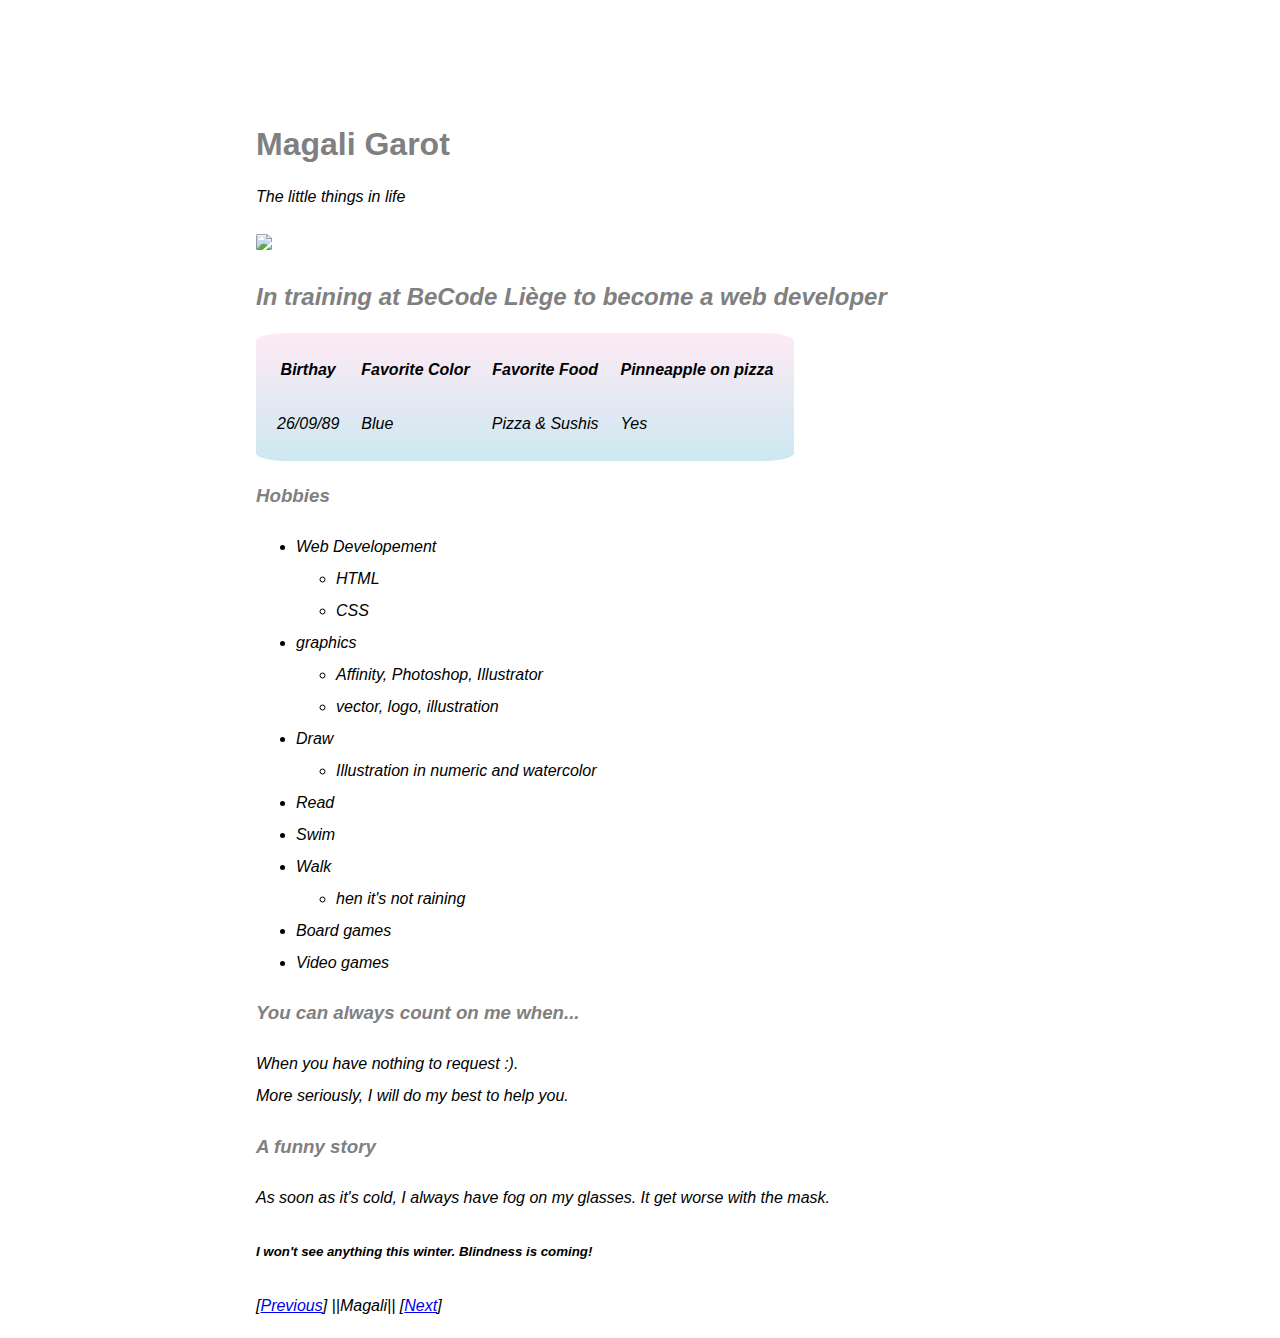
==== index.html @ 3e6f74cb "commitsuite" ====
<!DOCTYPE html>


<html>
<head>
    <title>markdown-warmup-html</title>
    <link rel="stylesheet" href="style.css">
    <meta charset="utf-8"/>
</head>

<body>

<h1> Magali Garot </h1>

<p> <i>The little things in life <i></p>

<img src="https://media-exp1.licdn.com/dms/image/C5603AQH6_wRw1oo1_Q/profile-displayphoto-shrink_200_200/0?e=1606953600&v=beta&t=04SQggIj5A72JBIIWZay0bDyJC1Dqyd3djPWDxRS7SY"/>

<h2>In training at BeCode Liège to become a web developer</h2> 

<table>
    <thead>
    <tr>
        <th>Birthay</th>
        <th>Favorite Color</th>
        <th>Favorite Food</th>
        <th>Pinneapple on pizza</th>
    </tr>
    </thead>

    <tbody>
        <tr>
            <td>26/09/89</td>
            <td>Blue</td>
            <td>Pizza & Sushis</td>
            <td>Yes</td>
        </tr>
    </tbody>

</table>

<h3>Hobbies</h3> 
<ul>
    <li>Web Developement</li>
<ul>
    <li>HTML</li> 
    <li>CSS</li> 
</ul>
<li>graphics</li>
    <ul> 
        <li>Affinity, Photoshop, Illustrator</li>
        <li>vector, logo, illustration </li>
    </ul>
<li>Draw</li>
    <ul>
        <li>Illustration in numeric and watercolor</li>
    </ul>
<li>Read</li>
<li>Swim</li>
<li>Walk</li>
    <ul>
        <li>hen it's not raining</li>  
    </ul>  
<li>Board games</li>
<li>Video games</li>
</ul>  

<h3>You can always count on me when...</h3>

<p>When you have nothing to request :). <br/>
More seriously, I will do my best to help you.</p>

<h3>A funny story</h3> 

<p>As soon as it's cold, I always have fog on my glasses. It get worse with the mask.</p>

<h5>I won't see anything this winter. Blindness is coming!</h5>

<p>[<a href="git@github.com:KevKsar/Markdown-to-HTML.git">Previous</a>] ||Magali|| [<a href="https://github.com/Maud-Pixel/MarkdownHtml">Next</a>]</p>

</body>

</html>
---- style.css ----
/*general*/


body {
    font-family: arial;
    line-height: 200%;
    margin-left: 20%;
    margin-right: 20%;
	margin-top: 10%;

}

table {
	vertical-align: middle;
    border-spacing: 20px 20px; 
	margin-bottom: 2px;
	border-radius:6%;
	background: linear-gradient(to top, #CDE8F1, #FEEAF4);
}

h1 {
    font-family: helvetica;
    color: gray;
}

h2{
    font-family: helvetica;
    color: gray; 
}

h3 {
    font-family: helvetica;
    color: gray;
}

img {
    border-radius:10%;
    margin-right: auto;
    margin-left: auto;
}

a {
    
}

/*Hover*/

a:hover {
    color: lightblue;
    
}
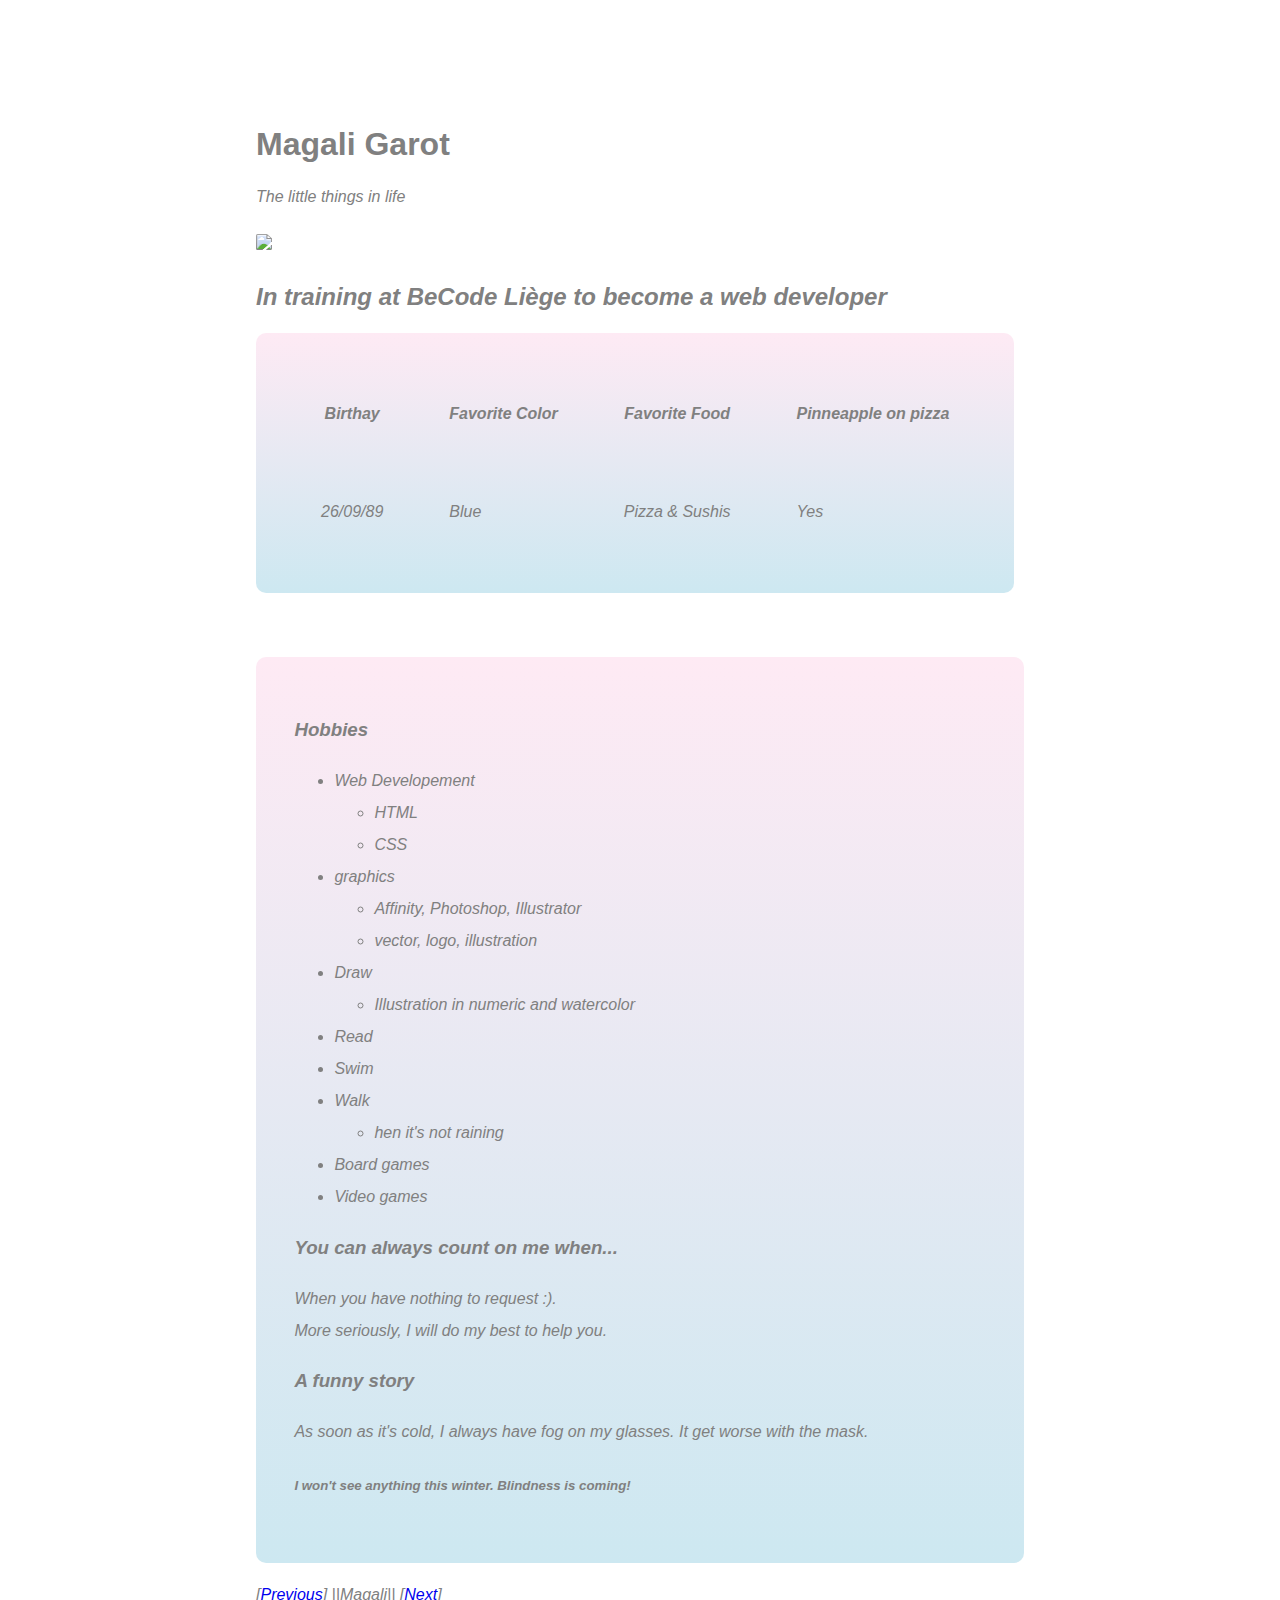
==== commit 6d4fd9dd: "backgroundcolor" ====
--- a/index.html
+++ b/index.html
@@ -39,7 +39,9 @@
 
 </table>
 
-<h3>Hobbies</h3> 
+<main>
+
+    <h3>Hobbies</h3> 
 <ul>
     <li>Web Developement</li>
 <ul>
@@ -76,6 +78,8 @@
 
 <h5>I won't see anything this winter. Blindness is coming!</h5>
 
+</main>
+
 <p>[<a href="git@github.com:KevKsar/Markdown-to-HTML.git">Previous</a>] ||Magali|| [<a href="https://github.com/Maud-Pixel/MarkdownHtml">Next</a>]</p>
 
 </body>
--- a/style.css
+++ b/style.css
@@ -2,6 +2,7 @@
 
 
 body {
+    color: gray;
     font-family: arial;
     line-height: 200%;
     margin-left: 20%;
@@ -11,11 +12,18 @@
 }
 
 table {
-	vertical-align: middle;
-    border-spacing: 20px 20px; 
-	margin-bottom: 2px;
-	border-radius:6%;
+    color:gray;
+    vertical-align: middle;
+    border-spacing: 5vw 5vw; 
+	border-radius:10px;
 	background: linear-gradient(to top, #CDE8F1, #FEEAF4);
+}
+
+main {
+    padding: 3vw 3vw 3vw 3vw;
+    margin-top: 5vw;
+    border-radius:10px;
+    background: linear-gradient(to top, #CDE8F1, #FEEAF4);
 }
 
 h1 {
@@ -40,12 +48,11 @@
 }
 
 a {
-    
+    text-decoration: none;
 }
 
 /*Hover*/
 
 a:hover {
     color: lightblue;
-    
 }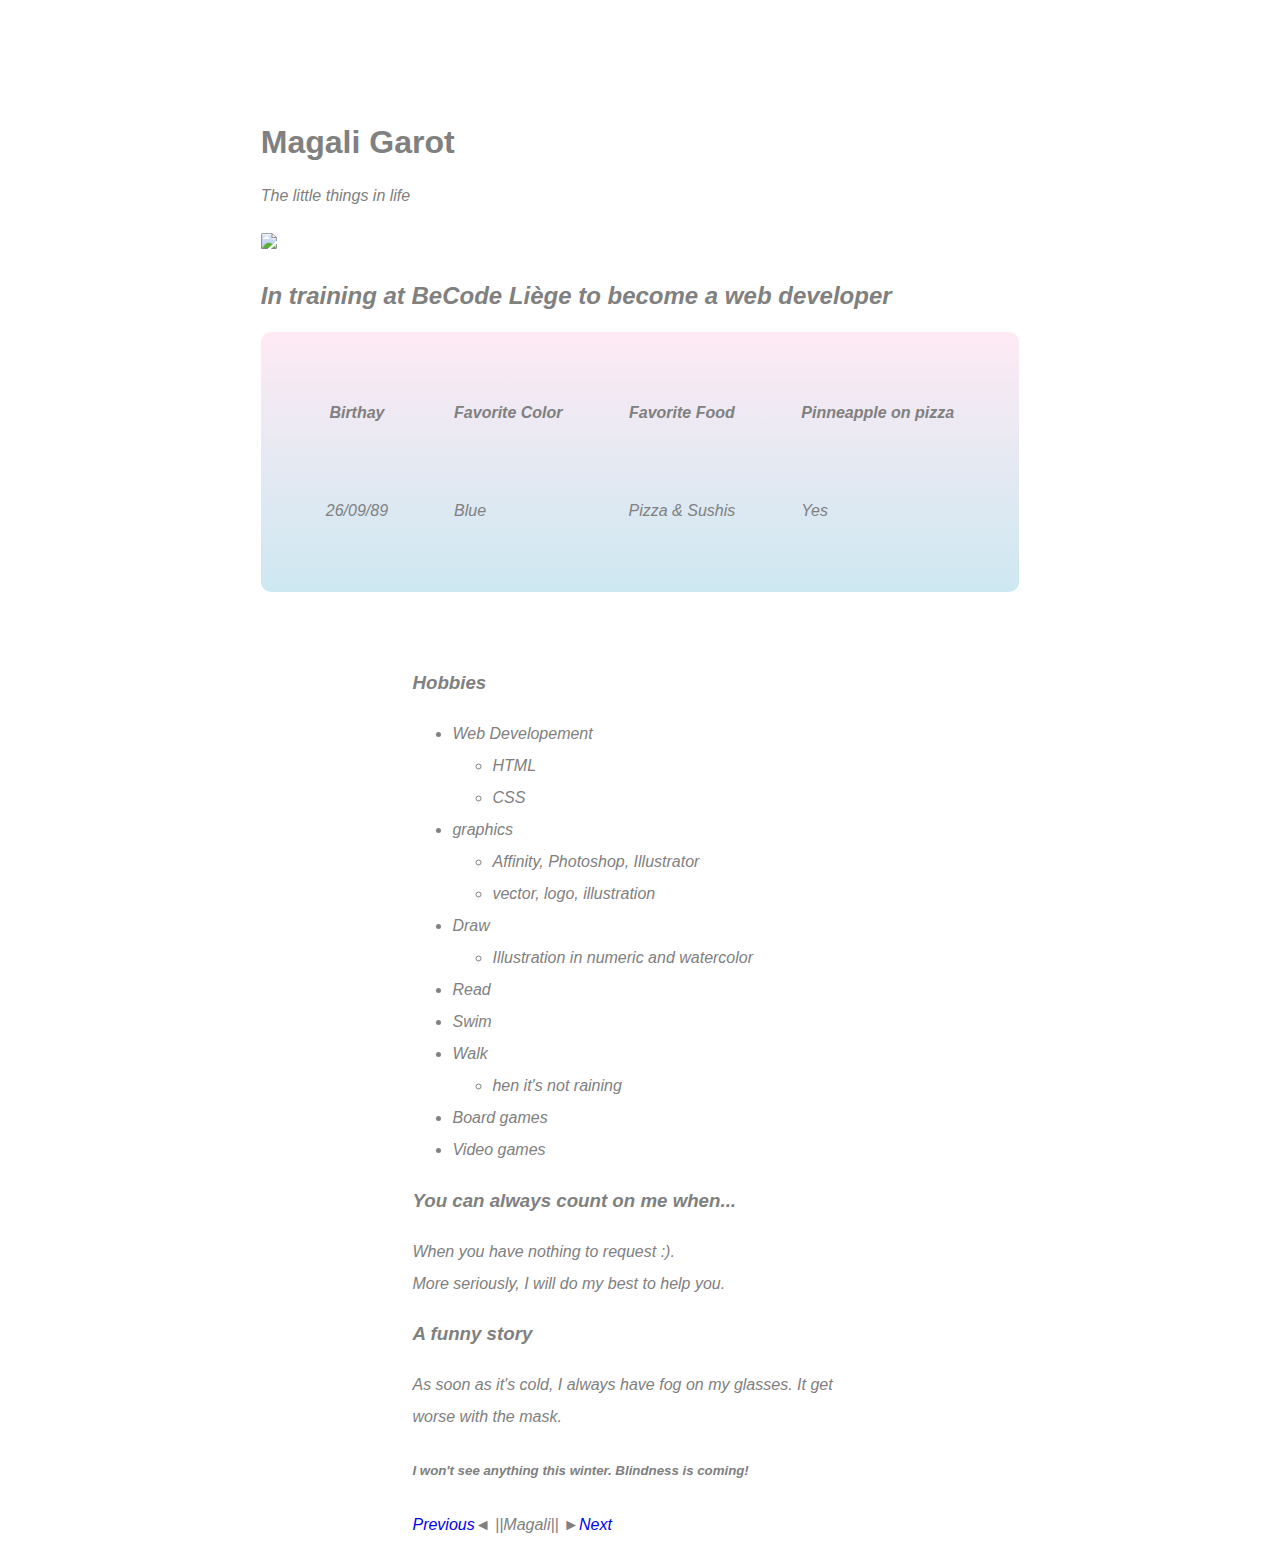
==== commit 07c7f736: "newlink" ====
--- a/index.html
+++ b/index.html
@@ -10,6 +10,8 @@
 
 <body>
 
+    <main>
+
 <h1> Magali Garot </h1>
 
 <p> <i>The little things in life <i></p>
@@ -20,7 +22,7 @@
 
 <table>
     <thead>
-    <tr>
+    <tr class="titretr">
         <th>Birthay</th>
         <th>Favorite Color</th>
         <th>Favorite Food</th>
@@ -78,9 +80,9 @@
 
 <h5>I won't see anything this winter. Blindness is coming!</h5>
 
+<a class="liens" href="https://kevksar.github.io/Markdown-to-HTML/">Previous</a>◄ ||Magali|| ►<a href="https://maud-pixel.github.io/markdown-warmup-html/markdown.html">Next</a>
+
 </main>
-
-<p>[<a href="git@github.com:KevKsar/Markdown-to-HTML.git">Previous</a>] ||Magali|| [<a href="https://github.com/Maud-Pixel/MarkdownHtml">Next</a>]</p>
 
 </body>
 
--- a/style.css
+++ b/style.css
@@ -1,14 +1,14 @@
 /*general*/
 
 
-body {
+body main {
     color: gray;
     font-family: arial;
     line-height: 200%;
+    margin-top: 10%;
+    border: 1px gray;
+    margin-right: 20%;
     margin-left: 20%;
-    margin-right: 20%;
-	margin-top: 10%;
-
 }
 
 table {
@@ -20,10 +20,8 @@
 }
 
 main {
-    padding: 3vw 3vw 3vw 3vw;
     margin-top: 5vw;
     border-radius:10px;
-    background: linear-gradient(to top, #CDE8F1, #FEEAF4);
 }
 
 h1 {
